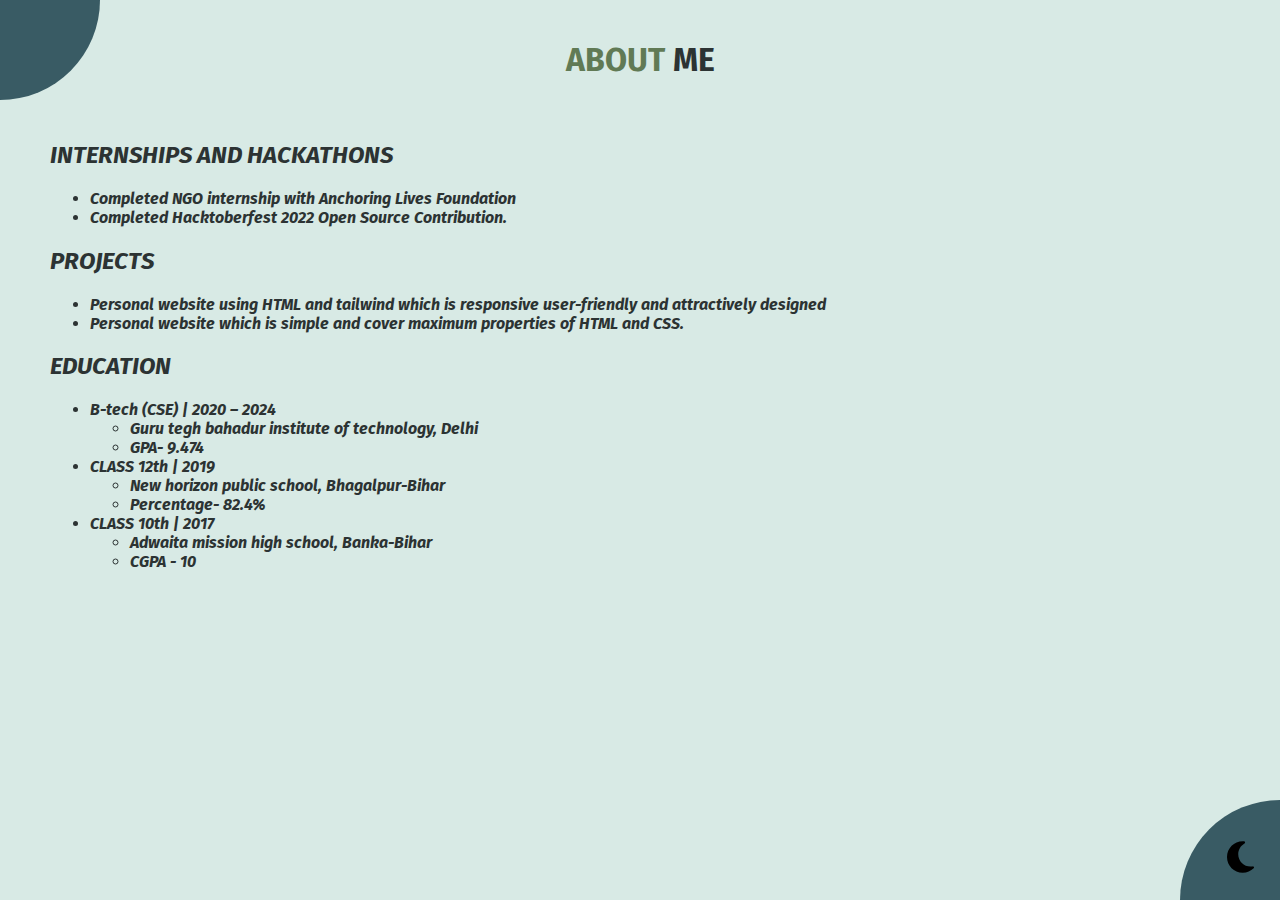
==== about.html @ 399192b8 "Add files via upload" ====
<!DOCTYPE html>
<html lang="en">
<head>
    <meta charset="UTF-8">
    <meta http-equiv="X-UA-Compatible" content="IE=edge">
    <meta name="viewport" content="width=device-width, initial-scale=1.0">
    <title>portfolio</title>
    <link rel="preconnect" href="https://fonts.googleapis.com">
<link rel="preconnect" href="https://fonts.gstatic.com" crossorigin>
<link href="https://fonts.googleapis.com/css2?family=Fira+Sans:ital,wght@0,400;1,200&display=swap" rel="stylesheet">
    <link rel="stylesheet" href="https://cdnjs.cloudflare.com/ajax/libs/font-awesome/6.4.0/css/all.min.css" integrity="sha512-iecdLmaskl7CVkqkXNQ/ZH/XLlvWZOJyj7Yy7tcenmpD1ypASozpmT/E0iPtmFIB46ZmdtAc9eNBvH0H/ZpiBw==" crossorigin="anonymous" referrerpolicy="no-referrer" />
    <link rel="stylesheet" href="style.css">
</head>
<body>
    <div class="container">

        <div class="circle-upper">
            <div class="circle1">
                <button id="open"><i class="fa-solid fa-bars"></i></button>
                <button id="close"> <i class="fa-solid fa-xmark" ></i> </button>
               
            </div>
        </div>

        <div >
            <h1 style="text-align: center;"><span >ABOUT</span> ME</h1>
            <div class="aboutcontent">
            <div>
                <h2>INTERNSHIPS AND HACKATHONS</h2>
                <ul>
                    <li>Completed NGO internship with Anchoring Lives Foundation</li>
                    <li>Completed Hacktoberfest 2022 Open Source Contribution.</li>
                </ul>
            </div>
            <div>
                <h2>PROJECTS</h2>
                <ul>
                    <li>Personal website using HTML and tailwind which is responsive user-friendly and attractively designed</li>
                    <li>Personal website which is simple and cover maximum properties of HTML
                        and CSS. 
                        </li>
                </ul>
            </div>
            <div>
                <h2>EDUCATION</h2>
                <ul>
                    <li>B-tech (CSE) | 2020 – 2024 
                        <ul>
                            <li>Guru tegh bahadur institute of technology, Delhi </li>
                            <li>GPA- 9.474</li>
                        </ul>
                    </li>
                    <li>CLASS 12th | 2019
                        <ul>
                            <li>New horizon public school, Bhagalpur-Bihar</li>
                            <li>Percentage- 82.4%</li>
                        </ul>
                    </li>
                    <li>CLASS 10th | 2017
                        <ul>
                            <li>Adwaita mission high school, Banka-Bihar</li>
                            <li>CGPA - 10</li>
                        </ul>
                    </li>
                </ul>
            </div>
        
        </div>
        </div>


        <div class="circle-lower">
            <div class="circle2">
                <button id="mode">
                    <img src="images/moon.svg" alt="" id="icon">
                  </button>
            </div>
        </div>

    </div>

    <nav>
        <ul>
           <li class="home"><a href="index.html">HO<span>ME</span></a></li>
           <li class="about"><a href="about.html">ABOUT <span>ME</span></a></li>
           <li><a href="contact.html" class="contact">CONTACT <span>ME</span></a></li>

        </ul>
    </nav>

    <script src="script.js"></script>
</body>
</html>
---- style.css ----
body {
    font-family: "Fira Sans", sans-serif;
    overflow-x: hidden;
    /* overflow-y: hidden; */
    background-color:var(--light-color);
    color: var(--black-color);
    margin: 0;
}

* {
    box-sizing: border-box;
}

:root{
    --white-color:#d8eae5;
    --black-color:#2C3333;
    --light-color:#A5C9CA;
    --dark-color: #395B64; 

}

span{
    color: #617A55;
}

.container{
    background-color: var(--white-color);
    transform-origin: top left;
    transition: transform 0.5s linear;
    width: 100vw;
    min-height: 100vh;
    padding: 20px;

}

.content{
    margin: 60px 5vw;
    padding-right: 5vw;
    padding-left: 5vw;
    align-items: center;
    text-align: center;
    
}

.contact button {
  background-color: var(--dark-color);
  border: 0;
  outline: none;
  height: 50px;
  width: 50px;
  font-size: 40px;
  margin: 10px;
  border-radius: 10%;
}

.circle-upper{
    position: fixed;
    top: -100px;
    left: -100px;

}

.circle-lower{
    position: fixed;
    bottom: -100px;
    right: -100px;
  
}

.circle1 {
    background-color:var(--dark-color);
    height: 200px;
    width: 200px;
    border-radius: 50%;
    position: relative;
    transition: transform 0.5s linear;

}




.circle1 button{
    position: absolute;
    top: 50%;
    left: 50%;
    height: 100px;
    background: transparent;
    border: 0;
    font-size: 30px;
    color: var(--white-color);
    outline: none;
}

.container.show-nav {
    transform: rotate(-15deg);
}

.circle1 button#open {
    left: 60%;
}


.circle1 button#close {
    transform: rotate(90deg);
    top: 60%;
    transform-origin: top left;
}

.container.show-nav .circle1 {
    transform: rotate(-70deg);
}




.content img{
    width: 25%;
}
 .content h3 {
   font-style: italic;

 }
.content h1{
    font-size: 40px ;
    font-weight: bolder; 
    font-family: 'Times New Roman', Times, serif;  
}

.container.show-nav + nav li {
    transform: translate(0);
    transition: 0.7s;
}

nav{
    position: fixed;
    bottom: 15px;
    left: 0;
    z-index: 100;
}

nav ul{
    list-style-type: none;
    padding-left: 18px;

}

nav ul li{
    font-weight: bold ;
    font-size: larger;
    color:  var(--white-color);
    margin: 40px auto;
   transform: translateX(-100%);
    transition: transform 0.4s ease-in;
}
 nav li + li {
    margin-left: 7px;
    transform: translateX(-150%);
 }
 nav li + li + li{
    margin-left: 14px;
    transform: translateX(-200%);
 }

a {
    color:  var(--white-color);
    text-decoration: none;
    cursor: pointer;
}

/* dark-mode */
i {
    color: var(--white-color);
}

.circle2{
    background-color:var(--dark-color);
    height: 200px;
    width: 200px;
    border-radius: 50%;
    position: relative;
    

}

.circle2 button{
    position: absolute;
    bottom: 45%;
    right: 60%;
    height: 100px;
    background: transparent;
    border: 0;
    font-size: 30px;
    color:  var(--white-color);
    outline: none;
}

#icon{
    width: 27px;
    cursor: pointer;
}

.dark-theme {
    --white-color:#2C3333;
    --black-color: #E7F6F2;
    --light-color: #395B64;
    --dark-color: #A5C9CA;
}


/* about me*/
.aboutcontent{
 font-weight: bold;
 font-style: italic;
 padding: 20px;
 margin: 10px;
}

/* contact me */
.contactcontent{
 align-items: center;
 text-align: center;
 padding: 10px;
 margin: 10px;
}

.form{
    margin: 40px;
    width: 80%;
    padding: 20px;
    border-radius: 10%;
    box-sizing: border-box;
}

.form h3 {
    font-family: 'Times New Roman', Times, serif;
    text-align: left;
}

input, textarea{
    width: 100%;
    padding: 10px;
    outline: none;
    box-sizing: border-box;
}
.form #btn{
    background-color: #617A55;
    border: 0;
    font-size: 20px;
    padding:5px;
    margin: 10px;
    width: 150px;
}
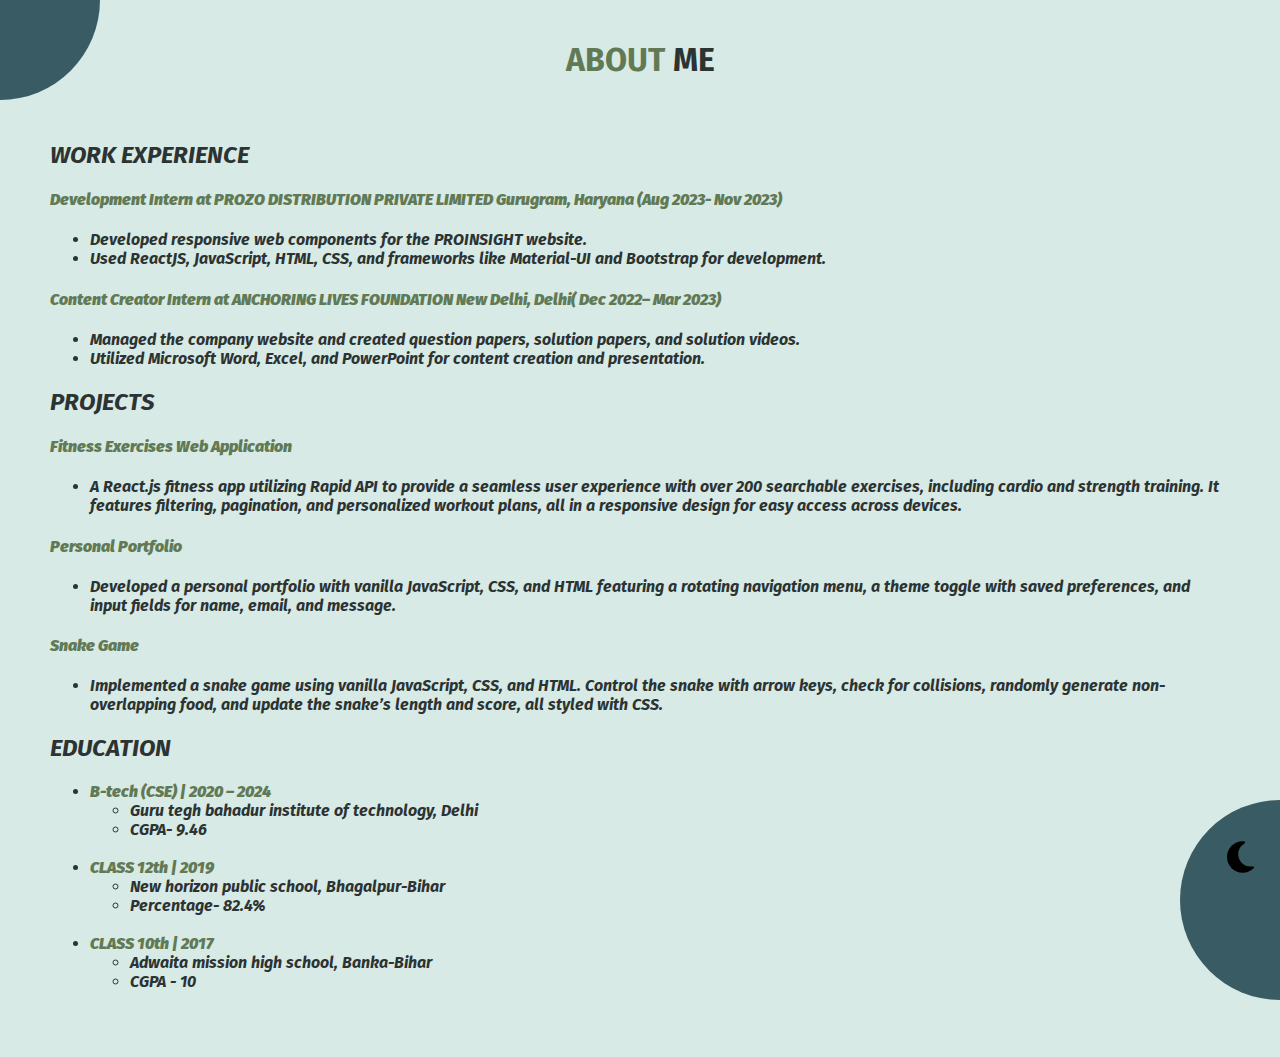
==== commit 2f852fba: "Update about.html" ====
--- a/about.html
+++ b/about.html
@@ -26,37 +26,70 @@
             <h1 style="text-align: center;"><span >ABOUT</span> ME</h1>
             <div class="aboutcontent">
             <div>
-                <h2>INTERNSHIPS AND HACKATHONS</h2>
+                <h2>WORK EXPERIENCE</h2>
+
+                <h4><span style="font-weight:bolder;">  Development Intern at PROZO DISTRIBUTION PRIVATE LIMITED Gurugram, Haryana (Aug 2023- Nov 2023)</span></h4>
+                
                 <ul>
-                    <li>Completed NGO internship with Anchoring Lives Foundation</li>
-                    <li>Completed Hacktoberfest 2022 Open Source Contribution.</li>
+                    <li>Developed responsive web components for the PROINSIGHT website.</li>
+                    <li>Used ReactJS, JavaScript, HTML, CSS, and frameworks like Material-UI and Bootstrap for development.</li>
+                </ul>
+
+                <h4><span style="font-weight:bolder;"> Content Creator Intern at ANCHORING LIVES FOUNDATION  New Delhi, Delhi( Dec 2022– Mar 2023)</span></h4>
+                
+                <ul>
+                    <li> Managed the company website and created question papers, solution papers, and solution videos.</li>
+                    <li> Utilized Microsoft Word, Excel, and PowerPoint for content creation and presentation.</li>
                 </ul>
             </div>
             <div>
                 <h2>PROJECTS</h2>
+                
+                <h4><span style="font-weight:bolder;">Fitness Exercises Web Application </span></h4>
+                
                 <ul>
-                    <li>Personal website using HTML and tailwind which is responsive user-friendly and attractively designed</li>
-                    <li>Personal website which is simple and cover maximum properties of HTML
-                        and CSS. 
-                        </li>
+                    <li> A React.js fitness app utilizing Rapid API to provide a seamless user experience with over 200 searchable exercises, including cardio and strength training. It features filtering, pagination, and
+                         personalized workout plans, all in a responsive design for easy access across devices.</li>
+                    
                 </ul>
+
+                <h4><span style="font-weight:bolder;"> Personal Portfolio </span></h4>
+                
+                <ul>
+                    <li>Developed a personal portfolio with vanilla JavaScript, CSS, and HTML featuring a rotating
+                        navigation menu, a theme toggle with saved preferences, and input fields for name, email, and message.</li>
+                    
+                </ul>
+
+                <h4><span style="font-weight:bolder;">  Snake Game </span></h4>
+                
+                <ul>
+                    <li>Implemented a snake game using vanilla JavaScript, CSS, and HTML. Control the snake with arrow
+                        keys, check for collisions, randomly generate non-overlapping food, and update the snake’s length and score, all styled
+                        with CSS.</li>
+                    
+                </ul>
+
+
             </div>
             <div>
                 <h2>EDUCATION</h2>
                 <ul>
-                    <li>B-tech (CSE) | 2020 – 2024 
+                    <li><span style="font-weight:bolder;">B-tech (CSE) | 2020 – 2024 </span>
                         <ul>
                             <li>Guru tegh bahadur institute of technology, Delhi </li>
-                            <li>GPA- 9.474</li>
+                            <li>CGPA- 9.46</li>
+                            <br>
                         </ul>
                     </li>
-                    <li>CLASS 12th | 2019
+                    <li><span style="font-weight:bolder;">CLASS 12th | 2019 </span>
                         <ul>
                             <li>New horizon public school, Bhagalpur-Bihar</li>
                             <li>Percentage- 82.4%</li>
+                            <br>
                         </ul>
                     </li>
-                    <li>CLASS 10th | 2017
+                    <li><span style="font-weight:bolder;">CLASS 10th | 2017 </span>
                         <ul>
                             <li>Adwaita mission high school, Banka-Bihar</li>
                             <li>CGPA - 10</li>
@@ -90,4 +123,4 @@
 
     <script src="script.js"></script>
 </body>
-</html>+</html>
